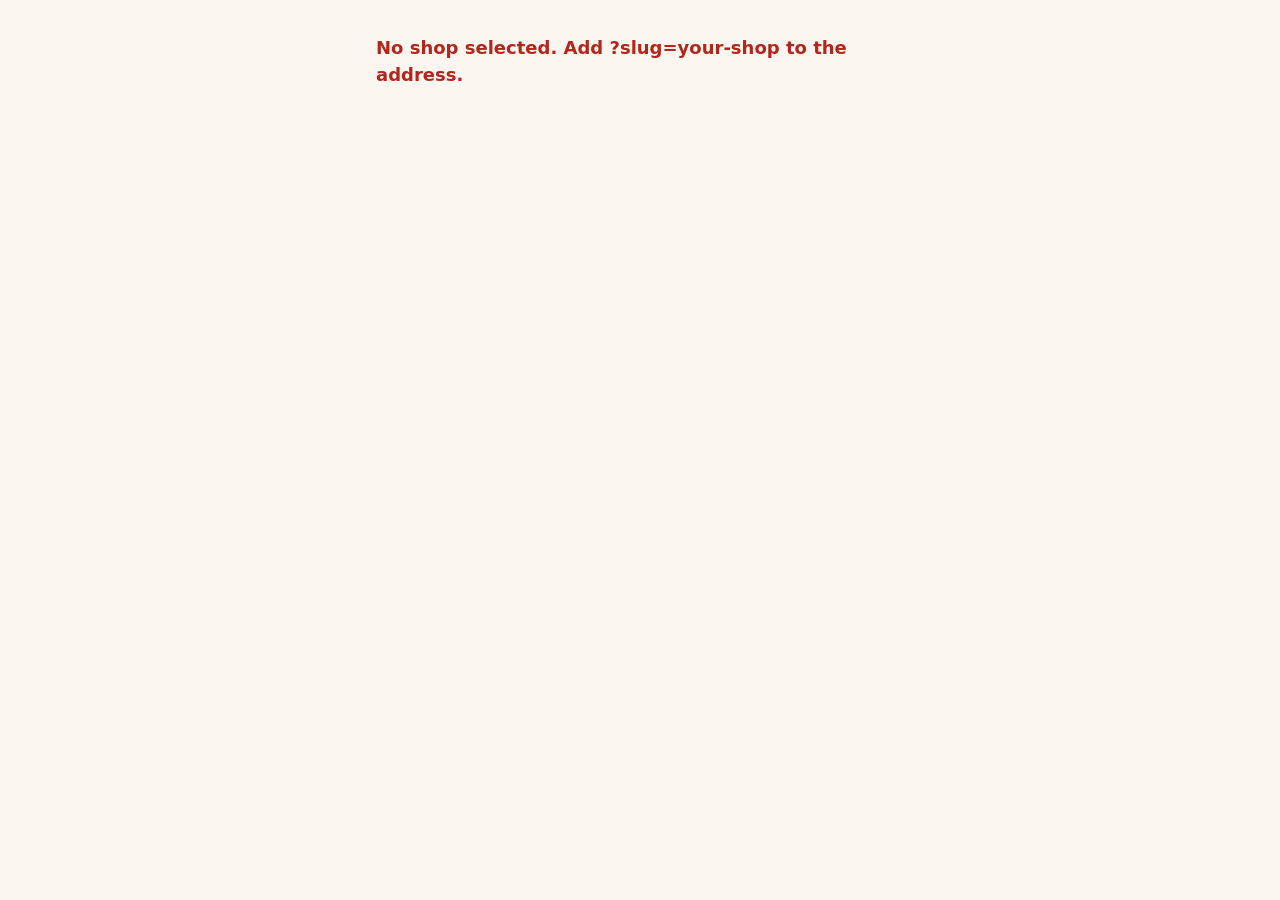
==== app/templates/card.html @ 281354bf "feat: Integrate frontend templates, benchmark datasets, and photo ingest routes from feature branche" ====
<!DOCTYPE html>
<html lang="en">
<head>
<meta charset="utf-8">
<meta name="viewport" content="width=device-width, initial-scale=1">
<title>Khoj Card</title>
<style>
*{box-sizing:border-box}
body{margin:0;background:#fbf7f0;color:#1f2a44;font:18px/1.5 system-ui,sans-serif}
main{max-width:560px;margin:0 auto;padding:16px}
.hero{height:min(60vw,300px);border-radius:18px;background:#e9e3d4 center/cover}
.badge{display:inline-block;background:#e3f4ea;color:#1f7a4d;font-size:.8rem;font-weight:600;padding:2px 10px;border-radius:99px;margin-top:14px}
h1{margin:6px 0 0;font-size:1.8rem;line-height:1.2}.city{color:#5d6477;margin:0 0 14px}
.g{display:grid;grid-template-columns:repeat(auto-fill,minmax(150px,1fr));gap:8px;margin-bottom:18px}
.g img{width:100%;aspect-ratio:1;object-fit:cover;border-radius:12px}
dl{background:#fff;border:1px solid #d9d2c3;border-radius:12px;padding:10px 14px;margin:0 0 14px}
dt{font-weight:600;font-size:.85rem;color:#5d6477;text-transform:capitalize}dd{margin:0 0 8px}
a.b{display:block;text-align:center;padding:14px;border-radius:12px;text-decoration:none;font-weight:600;margin-top:10px}
.wa{background:#1f9d55;color:#fff}.call{background:#fff;color:#243b8f;border:2px solid #243b8f}
.err{color:#b3261e;font-weight:600}.f{margin-top:22px;text-align:center;color:#5d6477;font-size:.85rem}
</style>
</head>
<body>
<main id="m"><p>Loading...</p></main>
<script>
// Reads /b/{slug}.json from the backend and draws the Khoj Card.
const API_BASE = location.protocol === "file:" ? "http://localhost:8000" : "";
const slug = new URLSearchParams(location.search).get("slug");
const m = document.getElementById("m");
const el = (t, props={}, kids=[]) => { const e = Object.assign(document.createElement(t), props); kids.forEach(k => e.append(k)); return e; };
const photoUrl = f => /^https?:/.test(f) ? f : API_BASE + "/uploads/" + encodeURIComponent(f);

// Works with both backend shapes: /b/{slug}.json (name, photos[], bins) and /b/{slug} (business_name, photos[{filename}], facts)
async function getShop(){
  const e = encodeURIComponent(slug);
  let r = await fetch(API_BASE + "/b/" + e + ".json");
  if(!r.ok) r = await fetch(API_BASE + "/b/" + e);
  if(!r.ok) throw new Error(r.status === 404 ? "Shop not found." : "Server said " + r.status);
  const d = await r.json();
  if(d.message && !d.name && !d.business_name) throw new Error("Shop not found.");
  return d;
}
function normalize(d){
  return { name: d.name || d.business_name || "", city: d.city || "", phone: d.phone || "",
           photos: (d.photos || []).map(p => typeof p === "string" ? p : p.filename).filter(Boolean),
           bins: d.bins || d.facts || {} };
}
async function load(){
  if(!slug){ m.replaceChildren(el("p",{className:"err",textContent:"No shop selected. Add ?slug=your-shop to the address."})); return; }
  try{ draw(normalize(await getShop())); }
  catch(e){ m.replaceChildren(el("p",{className:"err",textContent:"Could not load this shop. " + e.message})); }
}
function draw(s){
  document.title = s.name + " - Khoj Card";
  const photos = (s.photos || []).map(photoUrl);
  const tel = String(s.phone || "").replace(/\D/g,"");
  const kids = [];
  const hero = el("div",{className:"hero"});
  if(photos[0]) hero.style.backgroundImage = "url('" + photos[0] + "')";
  kids.push(hero, el("span",{className:"badge",textContent:"Verified by merchant"}),
            el("h1",{textContent:s.name}), el("p",{className:"city",textContent:s.city || ""}));
  if(photos.length > 1) kids.push(el("div",{className:"g"}, photos.slice(1).map(u => el("img",{src:u,alt:""}))));
  const bins = s.bins && typeof s.bins === "object" ? Object.entries(s.bins) : [];
  if(bins.length){
    const dl = el("dl");
    bins.forEach(([k,v]) => dl.append(el("dt",{textContent:k}), el("dd",{textContent: typeof v === "object" ? JSON.stringify(v) : String(v)})));
    kids.push(dl);
  }
  if(tel){
    kids.push(el("a",{className:"b wa",href:"https://wa.me/91" + tel,textContent:"Message on WhatsApp"}),
              el("a",{className:"b call",href:"tel:+91" + tel,textContent:"Call " + s.phone}));
  }
  kids.push(el("p",{className:"f",textContent:"Khoj Card by Khoj Doot"}));
  m.replaceChildren(...kids);
}
load();
</script>
</body>
</html>
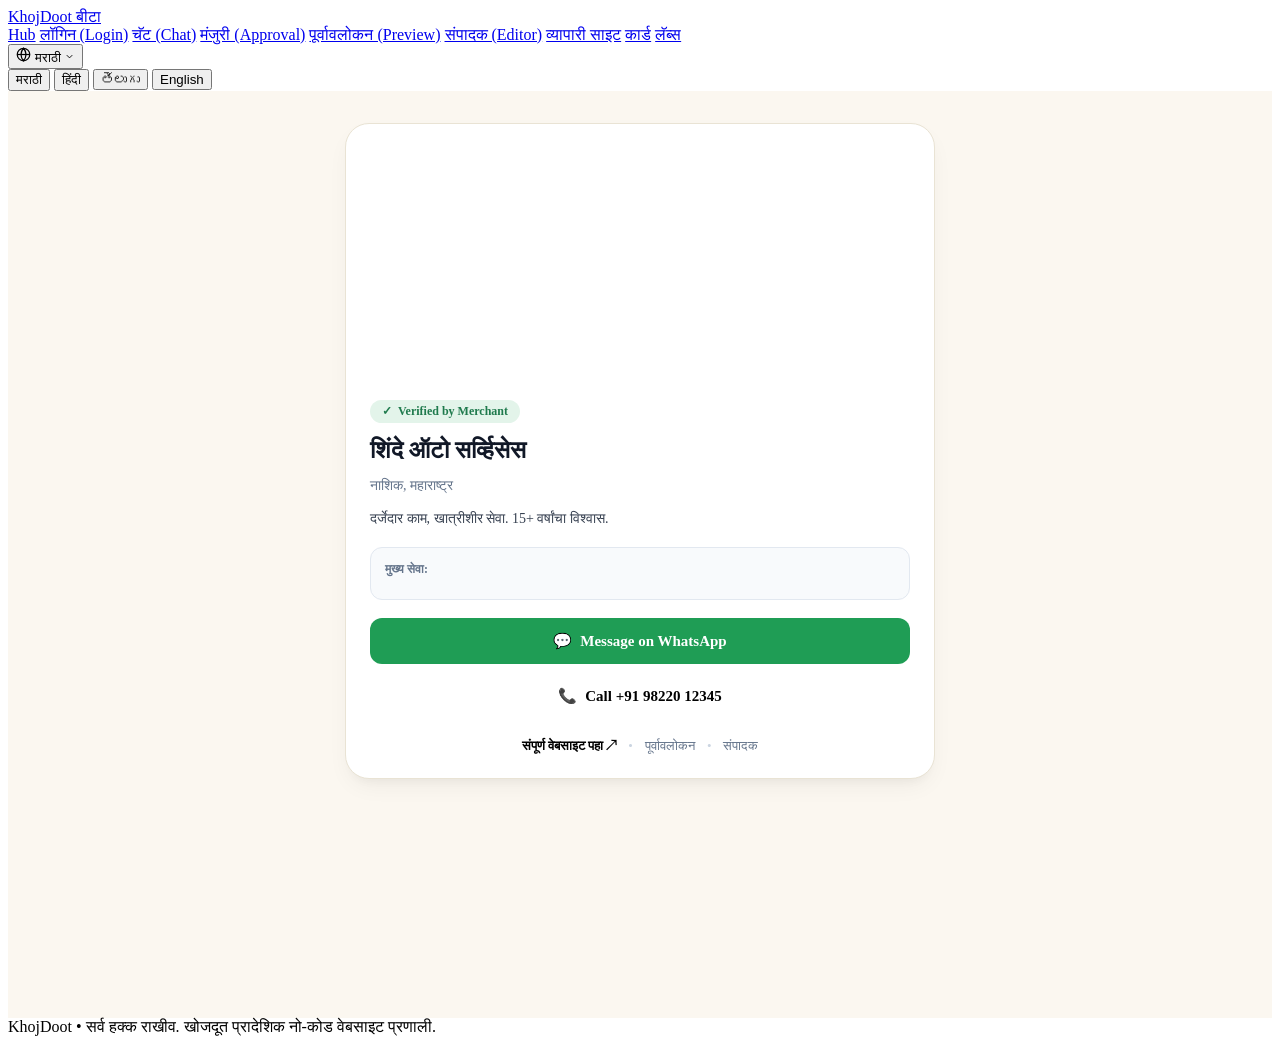
==== commit 36ac7f97: "feat(frontend): migrate complete frontend architecture to FastAPI app layout - Mount /static for app" ====
--- a/app/templates/card.html
+++ b/app/templates/card.html
@@ -1,158 +1,240 @@
-<!DOCTYPE html>-
-<html lang="en">-
-<head>-
-<meta charset="utf-8">-
-<meta name="viewport" content="width=device-width, initial-scale=1">-
-<title>Khoj Card</title>-
-<style>-
-*{box-sizing:border-box}-
-body{margin:0;background:#fbf7f0;color:#1f2a44;font:18px/1.5 system-ui,sans-serif}-
-main{max-width:560px;margin:0 auto;padding:16px}-
-.hero{height:min(60vw,300px);border-radius:18px;background:#e9e3d4 center/cover}-
-.badge{display:inline-block;background:#e3f4ea;color:#1f7a4d;font-size:.8rem;font-weight:600;padding:2px 10px;border-radius:99px;margin-top:14px}-
-h1{margin:6px 0 0;font-size:1.8rem;line-height:1.2}.city{color:#5d6477;margin:0 0 14px}-
-.g{display:grid;grid-template-columns:repeat(auto-fill,minmax(150px,1fr));gap:8px;margin-bottom:18px}-
-.g img{width:100%;aspect-ratio:1;object-fit:cover;border-radius:12px}-
-dl{background:#fff;border:1px solid #d9d2c3;border-radius:12px;padding:10px 14px;margin:0 0 14px}-
-dt{font-weight:600;font-size:.85rem;color:#5d6477;text-transform:capitalize}dd{margin:0 0 8px}-
-a.b{display:block;text-align:center;padding:14px;border-radius:12px;text-decoration:none;font-weight:600;margin-top:10px}-
-.wa{background:#1f9d55;color:#fff}.call{background:#fff;color:#243b8f;border:2px solid #243b8f}-
-.err{color:#b3261e;font-weight:600}.f{margin-top:22px;text-align:center;color:#5d6477;font-size:.85rem}-
-</style>-
-</head>-
-<body>-
-<main id="m"><p>Loading...</p></main>-
-<script>-
-// Reads /b/{slug}.json from the backend and draws the Khoj Card.-
-const API_BASE = location.protocol === "file:" ? "http://localhost:8000" : "";-
-const slug = new URLSearchParams(location.search).get("slug");-
-const m = document.getElementById("m");-
-const el = (t, props={}, kids=[]) => { const e = Object.assign(document.createElement(t), props); kids.forEach(k => e.append(k)); return e; };-
-const photoUrl = f => /^https?:/.test(f) ? f : API_BASE + "/uploads/" + encodeURIComponent(f);-
--
-// Works with both backend shapes: /b/{slug}.json (name, photos[], bins) and /b/{slug} (business_name, photos[{filename}], facts)-
-async function getShop(){-
-  const e = encodeURIComponent(slug);-
-  let r = await fetch(API_BASE + "/b/" + e + ".json");-
-  if(!r.ok) r = await fetch(API_BASE + "/b/" + e);-
-  if(!r.ok) throw new Error(r.status === 404 ? "Shop not found." : "Server said " + r.status);-
-  const d = await r.json();-
-  if(d.message && !d.name && !d.business_name) throw new Error("Shop not found.");-
-  return d;-
-}-
-function normalize(d){-
-  return { name: d.name || d.business_name || "", city: d.city || "", phone: d.phone || "",-
-           photos: (d.photos || []).map(p => typeof p === "string" ? p : p.filename).filter(Boolean),-
-           bins: d.bins || d.facts || {} };-
-}-
-async function load(){-
-  if(!slug){ m.replaceChildren(el("p",{className:"err",textContent:"No shop selected. Add ?slug=your-shop to the address."})); return; }-
-  try{ draw(normalize(await getShop())); }-
-  catch(e){ m.replaceChildren(el("p",{className:"err",textContent:"Could not load this shop. " + e.message})); }-
-}-
-function draw(s){-
-  document.title = s.name + " - Khoj Card";-
-  const photos = (s.photos || []).map(photoUrl);-
-  const tel = String(s.phone || "").replace(/\D/g,"");-
-  const kids = [];-
-  const hero = el("div",{className:"hero"});-
-  if(photos[0]) hero.style.backgroundImage = "url('" + photos[0] + "')";-
-  kids.push(hero, el("span",{className:"badge",textContent:"Verified by merchant"}),-
-            el("h1",{textContent:s.name}), el("p",{className:"city",textContent:s.city || ""}));-
-  if(photos.length > 1) kids.push(el("div",{className:"g"}, photos.slice(1).map(u => el("img",{src:u,alt:""}))));-
-  const bins = s.bins && typeof s.bins === "object" ? Object.entries(s.bins) : [];-
-  if(bins.length){-
-    const dl = el("dl");-
-    bins.forEach(([k,v]) => dl.append(el("dt",{textContent:k}), el("dd",{textContent: typeof v === "object" ? JSON.stringify(v) : String(v)})));-
-    kids.push(dl);-
-  }-
-  if(tel){-
-    kids.push(el("a",{className:"b wa",href:"https://wa.me/91" + tel,textContent:"Message on WhatsApp"}),-
-              el("a",{className:"b call",href:"tel:+91" + tel,textContent:"Call " + s.phone}));-
-  }-
-  kids.push(el("p",{className:"f",textContent:"Khoj Card by Khoj Doot"}));-
-  m.replaceChildren(...kids);-
-}-
-load();-
-</script>-
-</body>-
-</html>-
+<!doctype html>
+<html lang="mr">
+<head>
+  <meta charset="utf-8">
+  <meta name="viewport" content="width=device-width,initial-scale=1">
+  <title>Khoj Card — Verified Merchant</title>
+  <link rel="stylesheet" href="/static/css/style.css">
+  <style>
+    :root {
+      --ink: #1f2a44;
+      --indigo: #243b8f;
+      --saffron: #f0a000;
+      --card-bg: #fbf7f0;
+    }
+    .card-page-wrap {
+      background: var(--card-bg);
+      min-height: calc(100vh - 65px);
+      padding: 32px 16px 60px;
+    }
+    .card-box {
+      max-width: 540px;
+      margin: 0 auto;
+      background: #ffffff;
+      border-radius: 24px;
+      padding: 24px;
+      box-shadow: 0 10px 25px -5px rgba(0,0,0,0.06), 0 8px 10px -6px rgba(0,0,0,0.04);
+      border: 1px solid #e9e3d4;
+    }
+    .card-hero-banner {
+      height: 200px;
+      border-radius: 16px;
+      background: linear-gradient(135deg, var(--brand-maroon) 0%, #1e293b 100%);
+      display: flex;
+      align-items: flex-end;
+      padding: 18px;
+      color: #ffffff;
+      margin-bottom: 16px;
+    }
+    .badge-verified {
+      display: inline-flex;
+      align-items: center;
+      gap: 6px;
+      background: #e3f4ea;
+      color: #1f7a4d;
+      font-size: 12px;
+      font-weight: 700;
+      padding: 4px 12px;
+      border-radius: 9999px;
+      margin-bottom: 10px;
+    }
+    .btn-action-wa {
+      display: flex;
+      align-items: center;
+      justify-content: center;
+      gap: 8px;
+      text-align: center;
+      padding: 14px;
+      border-radius: 12px;
+      text-decoration: none;
+      font-weight: 700;
+      font-size: 15px;
+      background: #1f9d55;
+      color: #ffffff;
+      margin-top: 14px;
+      transition: all 0.2s;
+    }
+    .btn-action-wa:hover {
+      background: #188045;
+    }
+    .btn-action-call {
+      display: flex;
+      align-items: center;
+      justify-content: center;
+      gap: 8px;
+      text-align: center;
+      padding: 13px;
+      border-radius: 12px;
+      text-decoration: none;
+      font-weight: 700;
+      font-size: 15px;
+      background: #ffffff;
+      color: var(--brand-maroon);
+      border: 2px solid var(--brand-maroon);
+      margin-top: 10px;
+      transition: all 0.2s;
+    }
+    .btn-action-call:hover {
+      background: var(--brand-maroon-light);
+    }
+    .mini-link-bar {
+      display: flex;
+      justify-content: center;
+      gap: 12px;
+      margin-top: 20px;
+      font-size: 13px;
+    }
+  </style>
+</head>
+<body>
+
+  <!-- Unified Navigation Header -->
+  <header class="site-header">
+    <div class="brand-wrapper">
+      <a href="index.html" class="brand-logo">
+        <span data-i18n="brandName">KhojDoot</span> <span class="badge-beta" data-i18n="betaBadge">बीटा</span>
+      </a>
+    </div>
+
+    <nav class="nav-links">
+      <a href="index.html" class="nav-link">Hub</a>
+      <a href="login.html" class="nav-link">लॉगिन (Login)</a>
+      <a href="chat.html" class="nav-link" data-i18n="navCreate">चॅट (Chat)</a>
+      <a href="approval.html" class="nav-link" data-i18n="navApproval">मंजुरी (Approval)</a>
+      <a href="preview.html" class="nav-link" data-i18n="navPreview">पूर्वावलोकन (Preview)</a>
+      <a href="editor.html" class="nav-link" data-i18n="navEditor">संपादक (Editor)</a>
+      <a href="merchant.html" class="nav-link" data-i18n="navMerchant">व्यापारी साइट</a>
+      <a href="card.html" class="nav-link active">कार्ड</a>
+      <a href="labs.html" class="nav-link" data-i18n="navLabs">लॅब्स</a>
+    </nav>
+
+    <div class="header-actions">
+      <div class="lang-dropdown-wrapper">
+        <button id="langDropdownBtn" class="lang-selector-btn">
+          <svg width="15" height="15" viewBox="0 0 24 24" fill="none" stroke="currentColor" stroke-width="2"><circle cx="12" cy="12" r="10"/><line x1="2" y1="12" x2="22" y2="12"/><path d="M12 2a15.3 15.3 0 0 1 4 10 15.3 15.3 0 0 1-4 10 15.3 15.3 0 0 1-4-10 15.3 15.3 0 0 1 4-10z"/></svg>
+          <span id="currentLangLabel">मराठी</span>
+          <svg width="11" height="11" viewBox="0 0 24 24" fill="none" stroke="currentColor" stroke-width="2"><polyline points="6 9 12 15 18 9"/></svg>
+        </button>
+        <div id="langDropdownMenu" class="lang-dropdown-menu">
+          <button class="lang-option active" data-lang="mr">मराठी</button>
+          <button class="lang-option" data-lang="hi">हिंदी</button>
+          <button class="lang-option" data-lang="te">తెలుగు</button>
+          <button class="lang-option" data-lang="en">English</button>
+        </div>
+      </div>
+    </div>
+  </header>
+
+  <div class="card-page-wrap">
+    <div class="card-box">
+      
+      <!-- Card Hero Banner -->
+      <div class="card-hero-banner" id="cardBanner">
+        <div>
+          <span style="font-size: 11px; text-transform: uppercase; letter-spacing: 1px; opacity: 0.8;">Khoj Card</span>
+          <div style="font-size: 22px; font-weight: 800;" id="cardBannerTitle">शिंदे ऑटो सर्व्हिसेस</div>
+        </div>
+      </div>
+
+      <!-- Verified Badge -->
+      <div class="badge-verified">
+        <span>✓</span>
+        <span>Verified by Merchant</span>
+      </div>
+
+      <h1 id="cardTitle" style="font-size: 24px; font-weight: 800; color: #111827; margin: 4px 0;">शिंदे ऑटो सर्व्हिसेस</h1>
+      <p id="cardCity" style="color: #64748b; font-size: 14px; margin-bottom: 14px;">नाशिक, महाराष्ट्र</p>
+      <p id="cardTagline" style="font-size: 14px; color: #374151; line-height: 1.5; margin-bottom: 18px;">दर्जेदार काम, खात्रीशीर सेवा. 15+ वर्षांचा विश्वास.</p>
+
+      <!-- Services Grid -->
+      <div style="background: #f8fafc; border: 1px solid #e2e8f0; border-radius: 12px; padding: 14px; margin-bottom: 18px;">
+        <div style="font-size: 12px; font-weight: 700; color: #64748b; text-transform: uppercase; margin-bottom: 8px;">मुख्य सेवा:</div>
+        <div id="cardServicesList" style="display: flex; flex-direction: column; gap: 6px;">
+          <!-- Dynamically populated -->
+        </div>
+      </div>
+
+      <!-- Action Buttons -->
+      <a id="btnCardWhatsApp" class="btn-action-wa" href="https://wa.me/919822012345" target="_blank">
+        <span>💬</span>
+        <span>Message on WhatsApp</span>
+      </a>
+
+      <a id="btnCardCall" class="btn-action-call" href="tel:+919822012345">
+        <span>📞</span>
+        <span id="callButtonText">Call +91 98220 12345</span>
+      </a>
+
+      <!-- Connections to other features -->
+      <div class="mini-link-bar">
+        <a href="merchant.html" style="color: var(--brand-maroon); font-weight: 600; text-decoration: none;">संपूर्ण वेबसाइट पहा ↗</a>
+        <span style="color: #cbd5e1;">•</span>
+        <a href="preview.html" style="color: #64748b; text-decoration: none;">पूर्वावलोकन</a>
+        <span style="color: #cbd5e1;">•</span>
+        <a href="editor.html" style="color: #64748b; text-decoration: none;">संपादक</a>
+      </div>
+
+    </div>
+  </div>
+
+  <footer class="site-footer">
+    KhojDoot • <span data-i18n="footerCopyright">सर्व हक्क राखीव. खोजदूत प्रादेशिक नो-कोड वेबसाइट प्रणाली.</span>
+  </footer>
+
+  <script src="/static/js/language.js"></script>
+  <script src="/static/js/business.js"></script>
+  <script src="/static/js/website.js"></script>
+  <script src="/static/js/app.js"></script>
+  <script>
+    document.addEventListener('DOMContentLoaded', () => {
+      const cardBannerTitle = document.getElementById('cardBannerTitle');
+      const cardTitle = document.getElementById('cardTitle');
+      const cardCity = document.getElementById('cardCity');
+      const cardTagline = document.getElementById('cardTagline');
+      const cardServicesList = document.getElementById('cardServicesList');
+      const btnCardWhatsApp = document.getElementById('btnCardWhatsApp');
+      const btnCardCall = document.getElementById('btnCardCall');
+      const callButtonText = document.getElementById('callButtonText');
+
+      const urlParams = new URLSearchParams(window.location.search);
+      const slug = urlParams.get('slug');
+      const biz = slug ? KhojBusiness.selectBusinessBySlug(slug) : KhojBusiness.getCurrentBusiness();
+
+      function renderCard() {
+        cardBannerTitle.textContent = biz.name || "स्थानिक व्यवसाय";
+        cardTitle.textContent = biz.name || "स्थानिक व्यवसाय";
+        cardCity.textContent = `${biz.address || ''} ${biz.city || ''}`.trim() || "महाराष्ट्र";
+        cardTagline.textContent = biz.tagline || biz.description || "विश्वसनीय सेवा";
+
+        const cleanPhone = (biz.phone || '9822012345').replace(/\D/g, '');
+        btnCardWhatsApp.href = `https://wa.me/91${cleanPhone.slice(-10)}`;
+        btnCardCall.href = `tel:+91${cleanPhone.slice(-10)}`;
+        callButtonText.textContent = `Call ${biz.phone || '+91 ' + cleanPhone}`;
+
+        const svcs = biz.services || [];
+        if (svcs.length) {
+          cardServicesList.innerHTML = svcs.slice(0, 4).map(s => `
+            <div style="display: flex; justify-content: space-between; font-size: 13px;">
+              <span>• ${s.name}</span>
+              <strong style="color: var(--brand-maroon);">${s.price || ''}</strong>
+            </div>
+          `).join('');
+        }
+      }
+
+      renderCard();
+      window.addEventListener('languageChanged', renderCard);
+    });
+  </script>
+</body>
+</html>
